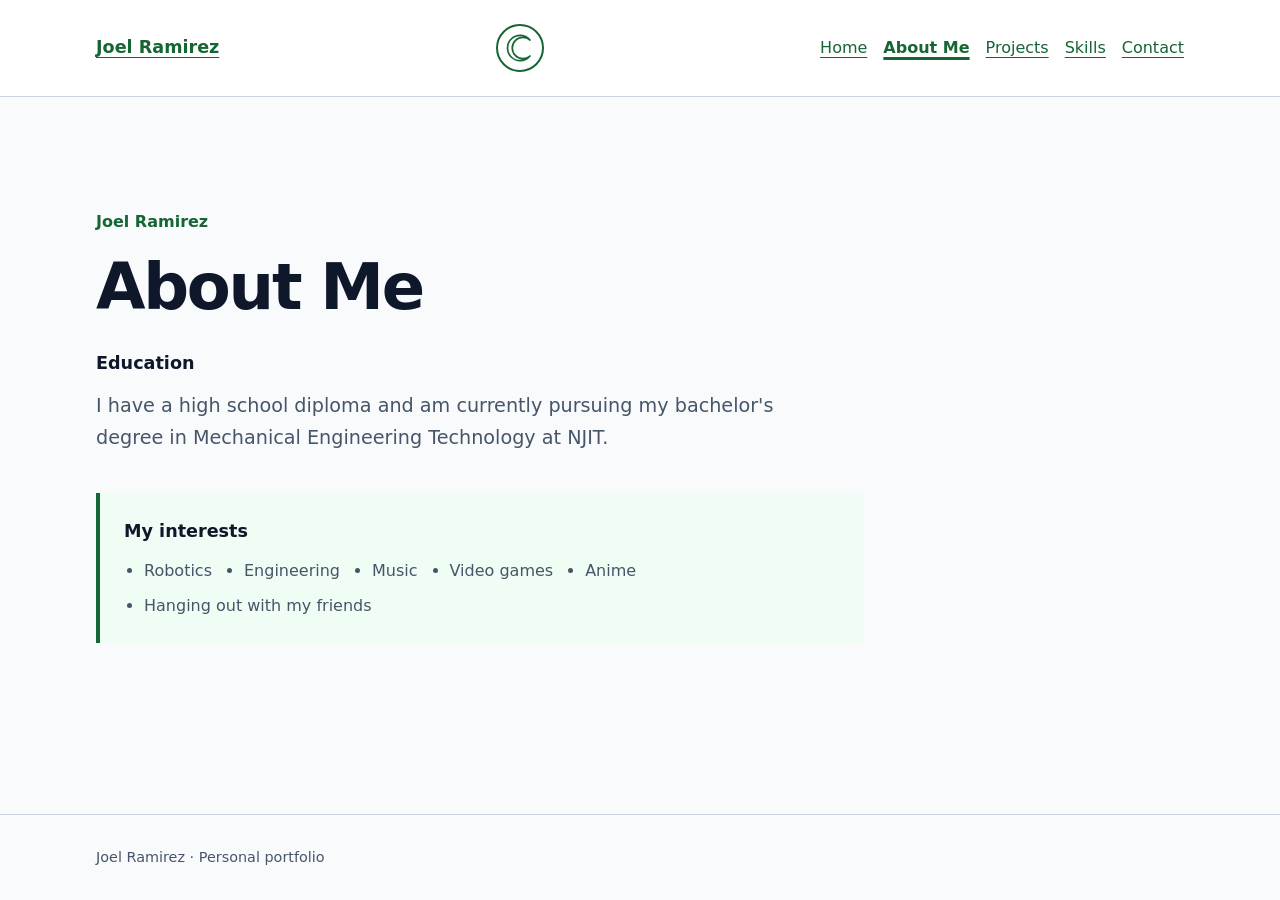
==== about.html @ 54145297 "Restore Skills list and enlarge images in separate right column" ====
<!DOCTYPE html>
<html lang="en">
<head>
  <meta charset="UTF-8">
  <meta name="viewport" content="width=device-width, initial-scale=1.0">
  <meta name="description" content="Learn about Joel Ramirez's education at NJIT and interests in robotics, engineering, music, video games, and anime.">
  <title>Joel Ramirez | About Me</title>
  <link rel="stylesheet" href="css/styles.css?v=20261105-skills-right">
  <script src="js/main.js" defer></script>
</head>
<body>
  <a class="skip-link" href="#main-content">Skip to main content</a>
  <header class="site-header">
    <div class="container header-content">
      <a class="site-name" href="index.html">Joel Ramirez</a>
      <div class="theme-control">
        <button class="theme-toggle" type="button" aria-label="Dark mode" aria-pressed="false" title="Switch to dark mode" hidden>
          <svg class="theme-icon theme-icon-moon" width="32" height="32" viewBox="0 0 48 48" aria-hidden="true" focusable="false">
            <path d="M39 12A19 19 0 1 0 39 36A16 16 0 1 1 39 12Z" />
          </svg>
          <svg class="theme-icon theme-icon-sun" width="32" height="32" viewBox="0 0 48 48" aria-hidden="true" focusable="false">
            <path d="M24 2v4m0 36v4M2 24h4m36 0h4M8.5 8.5l3 3m25 25 3 3m-31 0 3-3m25-25 3-3" />
            <circle cx="24" cy="24" r="14" />
            <path d="M12 20h24m-22 0v4a4 4 0 0 0 8 0v-4m4 0v4a4 4 0 0 0 8 0v-4m-15 11q5 4 10 0" />
          </svg>
        </button>
      </div>
      <button class="menu-toggle" type="button" aria-expanded="false" aria-controls="main-navigation" hidden>Menu</button>
      <nav id="main-navigation" aria-label="Main navigation">
        <a href="index.html">Home</a>
        <a href="about.html" aria-current="page">About Me</a>
        <a href="projects.html">Projects</a>
        <a href="skills.html">Skills</a>
        <a href="contact.html">Contact</a>
      </nav>
    </div>
  </header>

  <main id="main-content" class="container" tabindex="-1">
    <div class="introduction">
      <p class="eyebrow">Joel Ramirez</p>
      <h1>About Me</h1>
      <section aria-labelledby="education-heading">
        <h2 id="education-heading">Education</h2>
        <p class="intro-text">I have a high school diploma and am currently pursuing my bachelor's degree in Mechanical Engineering Technology at NJIT.</p>
      </section>
      <section class="interests" aria-labelledby="interests-heading">
        <h2 id="interests-heading">My interests</h2>
        <ul>
          <li>Robotics</li>
          <li>Engineering</li>
          <li>Music</li>
          <li>Video games</li>
          <li>Anime</li>
          <li>Hanging out with my friends</li>
        </ul>
      </section>
    </div>
  </main>

  <footer class="site-footer">
    <div class="container"><p>Joel Ramirez · Personal portfolio</p></div>
  </footer>
</body>
</html>
---- css/styles.css ----
:root {
  color-scheme: light;
  --background: #f8fafc;
  --surface: #ffffff;
  --text: #0f172a;
  --secondary: #475569;
  --green: #166534;
  --green-hover: #14532d;
  --green-light: #f0fdf4;
  --border: #cbd5e1;
  --button-text: #ffffff;
}

:root[data-theme="dark"] {
  color-scheme: dark;
  --background: #0f172a;
  --surface: #1e293b;
  --text: #f8fafc;
  --secondary: #cbd5e1;
  --green: #86efac;
  --green-hover: #bbf7d0;
  --green-light: #143326;
  --border: #64748b;
  --button-text: #0f172a;
}

* { box-sizing: border-box; }
[hidden] { display: none !important; }

body {
  margin: 0;
  min-height: 100vh;
  display: flex;
  flex-direction: column;
  background: var(--background);
  color: var(--text);
  font-family: system-ui, -apple-system, "Segoe UI", sans-serif;
  line-height: 1.65;
}

.container { width: min(100% - 2.5rem, 68rem); margin-inline: auto; }
a { color: var(--green); text-underline-offset: 0.25em; }
a:hover { color: var(--green-hover); }
:focus-visible { outline: 3px solid var(--green); outline-offset: 5px; }
.skip-link { position: absolute; top: 0.75rem; left: 1rem; padding: 0.75rem; background: var(--surface); transform: translateY(-200%); }
.skip-link:focus { transform: translateY(0); }
.site-header { background: var(--surface); border-bottom: 1px solid var(--border); }
.header-content { display: flex; flex-wrap: wrap; align-items: center; justify-content: space-between; gap: 1rem; padding-block: 1.5rem; }
.site-name { font-weight: 750; font-size: 1.1rem; }
nav { display: flex; flex-wrap: wrap; gap: 1rem; }
nav a[aria-current="page"] { font-weight: 700; text-decoration-thickness: 3px; }
main { flex: 1; }
.introduction { padding-block: clamp(3rem, 9vw, 7rem); max-width: 48rem; }
.eyebrow { color: var(--green); font-weight: 650; margin: 0 0 1rem; }
h1 { font-size: clamp(2.25rem, 6vw, 4rem); line-height: 1.15; letter-spacing: -0.035em; margin: 0 0 1.5rem; }
.intro-text { font-size: 1.2rem; color: var(--secondary); max-width: 60ch; margin: 0; }
.interests { margin-top: 2.5rem; padding: 1.5rem; background: var(--green-light); border-left: 4px solid var(--green); border-radius: 0 0.5rem 0.5rem 0; }
h2 { font-size: 1.1rem; margin: 0 0 0.75rem; }
.interests ul { display: flex; flex-wrap: wrap; gap: 0.5rem 2rem; margin: 0; padding-left: 1.25rem; color: var(--secondary); }
.site-footer { border-top: 1px solid var(--border); color: var(--secondary); font-size: 0.9rem; padding-block: 1rem; }
.skill-section { margin-top: 2rem; }
/* The text stays together; tool images form a separate column on the right. */
.tool-images { display: grid; align-content: start; gap: 3rem; width: min(100%, 22rem); margin-left: auto; justify-self: end; padding-bottom: 3rem; }
.tool-images img { display: block; width: 100%; height: auto; border: 1px solid var(--border); border-radius: 0.5rem; }
@media (min-width: 64rem) {
  .skills-layout { display: grid; grid-template-columns: minmax(0, 1fr) 22rem; gap: 4rem; align-items: start; }
  .tool-images { padding-top: clamp(3rem, 9vw, 7rem); }
}
.contact-email { overflow-wrap: anywhere; }
button { font: inherit; cursor: pointer; padding: 0.5rem 1rem; color: var(--green); background: var(--surface); border: 2px solid var(--green); border-radius: 0.35rem; }
button:hover { color: var(--green-hover); border-color: var(--green-hover); background: var(--green-light); }
/* Reserve the button's space even before JavaScript reveals it. */
.theme-control { width: 3rem; height: 3rem; flex-shrink: 0; }
.theme-toggle { display: inline-flex; align-items: center; justify-content: center; width: 100%; height: 100%; padding: 0.35rem; border-radius: 50%; }
.theme-icon { display: block; width: 2rem; height: 2rem; flex-shrink: 0; fill: none; stroke: currentColor; stroke-width: 2.5; stroke-linecap: round; stroke-linejoin: round; }
.theme-icon-sun { display: none; }
:root[data-theme="dark"] .theme-icon-moon { display: none; }
:root[data-theme="dark"] .theme-icon-sun { display: block; }
.project-filters { display: flex; flex-wrap: wrap; gap: 0.75rem; margin-top: 2rem; }
/* Keep the filter rows in the layout while their controls initialize. */
.project-filters[hidden] { display: flex !important; visibility: hidden; }
.project-filters button { font-weight: 700; }
#filter-status { min-height: 1.65em; }
.project-filters button[aria-pressed="true"] { color: var(--button-text); background: var(--green); font-weight: 700; text-decoration: underline; text-underline-offset: 0.2em; }
.project-filters button[aria-pressed="true"]:hover { background: var(--green-hover); }
@media (max-width: 47.999rem) {
  #main-navigation { flex-basis: 100%; flex-direction: column; }
}

.projects-page { padding-block: 3rem; }
.project-grid { display: grid; gap: 2rem; margin-top: 2.5rem; }
.project-card { min-width: 0; background: var(--surface); border: 1px solid var(--border); border-radius: 0.5rem; overflow: hidden; }
.project-card img { display: block; width: 100%; height: auto; }
.project-content { padding: 1.5rem; }
.project-content h2 { font-size: 1.4rem; }
.project-content p:last-child { margin-bottom: 0; }
@media (min-width: 48rem) {
  .project-grid { grid-template-columns: repeat(2, minmax(0, 1fr)); align-items: start; }
}
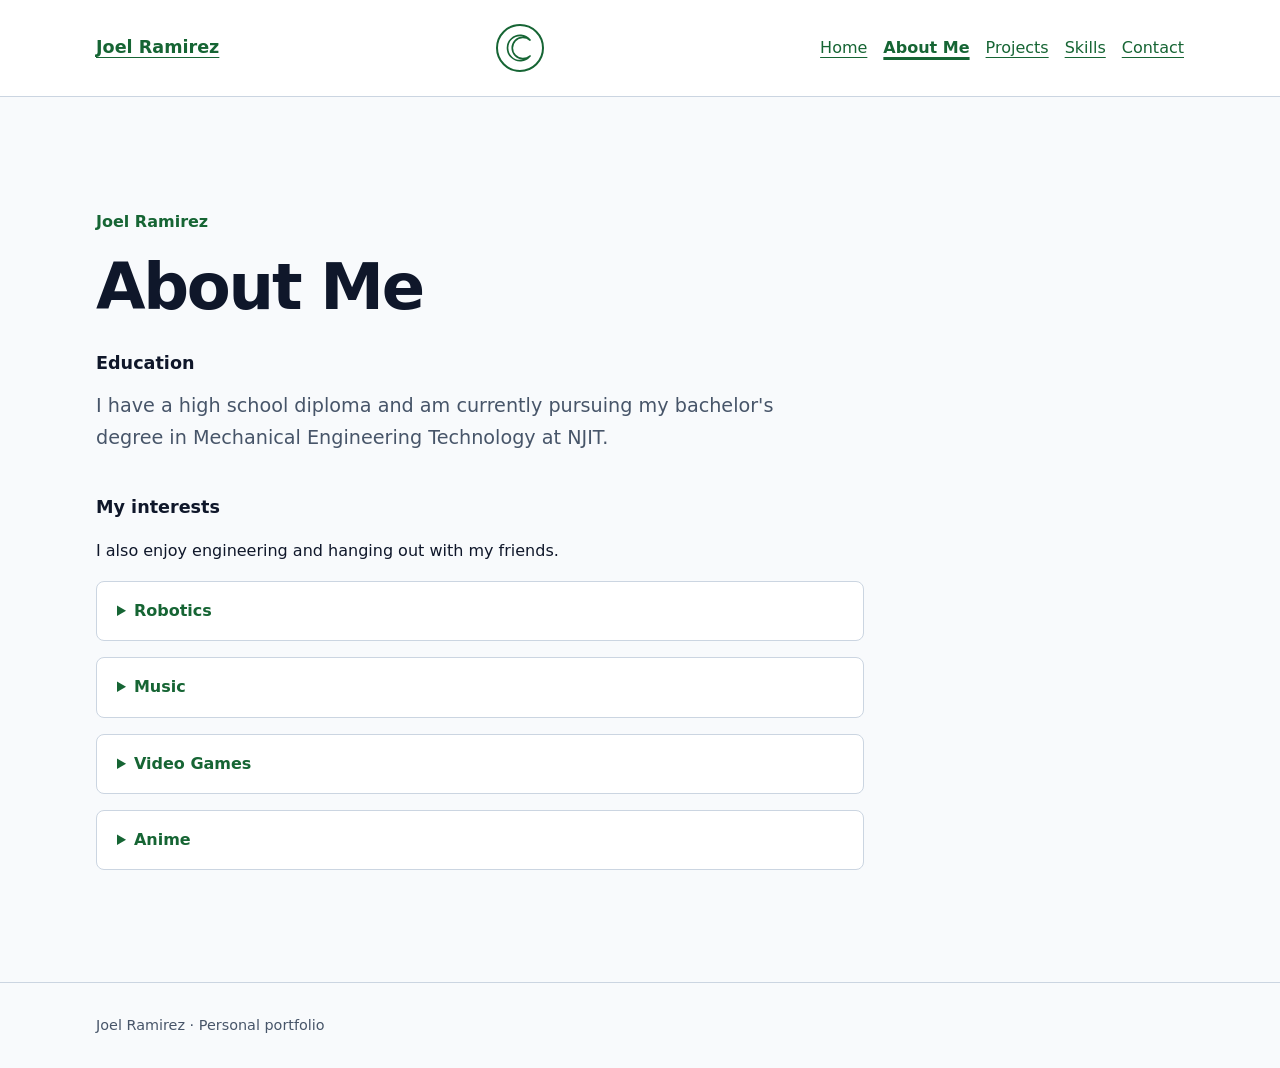
==== commit d4fa9853: "Add expandable About Me interests with supplied images" ====
--- a/about.html
+++ b/about.html
@@ -5,7 +5,7 @@
   <meta name="viewport" content="width=device-width, initial-scale=1.0">
   <meta name="description" content="Learn about Joel Ramirez's education at NJIT and interests in robotics, engineering, music, video games, and anime.">
   <title>Joel Ramirez | About Me</title>
-  <link rel="stylesheet" href="css/styles.css?v=20261105-skills-right">
+  <link rel="stylesheet" href="css/styles.css?v=20261105-about-interests">
   <script src="js/main.js" defer></script>
 </head>
 <body>
@@ -44,16 +44,84 @@
         <h2 id="education-heading">Education</h2>
         <p class="intro-text">I have a high school diploma and am currently pursuing my bachelor's degree in Mechanical Engineering Technology at NJIT.</p>
       </section>
-      <section class="interests" aria-labelledby="interests-heading">
+      <section class="about-interests" aria-labelledby="interests-heading">
         <h2 id="interests-heading">My interests</h2>
-        <ul>
-          <li>Robotics</li>
-          <li>Engineering</li>
-          <li>Music</li>
-          <li>Video games</li>
-          <li>Anime</li>
-          <li>Hanging out with my friends</li>
-        </ul>
+        <p>I also enjoy engineering and hanging out with my friends.</p>
+        <details class="interest-panel">
+          <summary>Robotics</summary>
+          <div class="interest-content">
+            <p>I have a passion for robotics. In this photo, I am piloting a robot during a competition.</p>
+            <img src="images/robotics-competition.jpg" width="790" height="445" alt="Robots competing on a robotics competition field." loading="lazy">
+          </div>
+        </details>
+        <details class="interest-panel">
+          <summary>Music</summary>
+          <div class="interest-content">
+            <p>I often listen to Miku, Teto, and Ado. Ado is my favorite.</p>
+            <div class="interest-gallery">
+              <figure>
+                <img src="images/miku.png" width="187" height="184" alt="Miku" loading="lazy">
+                <figcaption>Miku</figcaption>
+              </figure>
+              <figure>
+                <img src="images/teto.png" width="112" height="145" alt="Teto" loading="lazy">
+                <figcaption>Teto</figcaption>
+              </figure>
+              <figure>
+                <img src="images/ado.png" width="286" height="286" alt="Ado" loading="lazy">
+                <figcaption>Ado</figcaption>
+              </figure>
+            </div>
+          </div>
+        </details>
+        <details class="interest-panel">
+          <summary>Video Games</summary>
+          <div class="interest-content">
+            <p>Some of the video games I enjoy are:</p>
+            <div class="interest-gallery">
+              <figure>
+                <img src="images/super-smash-bros-ultimate.png" width="142" height="147" alt="Super Smash Bros. Ultimate" loading="lazy">
+                <figcaption>Super Smash Bros. Ultimate</figcaption>
+              </figure>
+              <figure>
+                <img src="images/fortnite.png" width="277" height="157" alt="Fortnite" loading="lazy">
+                <figcaption>Fortnite</figcaption>
+              </figure>
+              <figure>
+                <img src="images/minecraft.png" width="280" height="159" alt="Minecraft" loading="lazy">
+                <figcaption>Minecraft</figcaption>
+              </figure>
+              <figure>
+                <img src="images/clash-royale.png" width="156" height="154" alt="Clash Royale" loading="lazy">
+                <figcaption>Clash Royale</figcaption>
+              </figure>
+            </div>
+          </div>
+        </details>
+        <details class="interest-panel">
+          <summary>Anime</summary>
+          <div class="interest-content">
+            <p>Some of the anime I enjoy are:</p>
+            <div class="interest-gallery">
+              <figure>
+                <img src="images/tougen-anki.png" width="226" height="159" alt="Tougen Anki" loading="lazy">
+                <figcaption>Tougen Anki</figcaption>
+              </figure>
+              <figure>
+                <img src="images/jujutsu-kaisen.png" width="147" height="148" alt="Jujutsu Kaisen" loading="lazy">
+                <figcaption>Jujutsu Kaisen</figcaption>
+              </figure>
+              <figure>
+                <img src="images/chainsaw-man.png" width="441" height="583" alt="Chainsaw Man" loading="lazy">
+                <figcaption>Chainsaw Man</figcaption>
+              </figure>
+              <figure>
+                <img src="images/hells-paradise.png" width="277" height="154" alt="Hell's Paradise" loading="lazy">
+                <figcaption>Hell's Paradise</figcaption>
+              </figure>
+            </div>
+          </div>
+        </details>
       </section>
     </div>
   </main>
--- a/css/styles.css
+++ b/css/styles.css
@@ -60,10 +60,10 @@
 .site-footer { border-top: 1px solid var(--border); color: var(--secondary); font-size: 0.9rem; padding-block: 1rem; }
 .skill-section { margin-top: 2rem; }
 /* The text stays together; tool images form a separate column on the right. */
-.tool-images { display: grid; align-content: start; gap: 3rem; width: min(100%, 22rem); margin-left: auto; justify-self: end; padding-bottom: 3rem; }
+.tool-images { display: grid; align-content: start; gap: 3rem; width: min(100%, 19rem); margin-left: auto; justify-self: end; padding-bottom: 3rem; }
 .tool-images img { display: block; width: 100%; height: auto; border: 1px solid var(--border); border-radius: 0.5rem; }
 @media (min-width: 64rem) {
-  .skills-layout { display: grid; grid-template-columns: minmax(0, 1fr) 22rem; gap: 4rem; align-items: start; }
+  .skills-layout { display: grid; grid-template-columns: minmax(0, 1fr) 19rem; gap: 4rem; align-items: start; }
   .tool-images { padding-top: clamp(3rem, 9vw, 7rem); }
 }
 .contact-email { overflow-wrap: anywhere; }
@@ -97,3 +97,17 @@
 @media (min-width: 48rem) {
   .project-grid { grid-template-columns: repeat(2, minmax(0, 1fr)); align-items: start; }
 }
+
+/* Native disclosures keep interests usable without JavaScript. */
+.about-interests { margin-top: 2.5rem; }
+.interest-panel { margin-top: 1rem; background: var(--surface); border: 1px solid var(--border); border-radius: 0.5rem; }
+.interest-panel summary { padding: 1rem 1.25rem; cursor: pointer; font-weight: 700; color: var(--green); }
+.interest-panel summary:hover { color: var(--green-hover); background: var(--green-light); }
+.interest-panel[open] summary { border-bottom: 1px solid var(--border); }
+.interest-content { padding: 1.25rem; }
+.interest-content > p { margin-top: 0; }
+.interest-content img { display: block; max-width: 100%; height: auto; border-radius: 0.35rem; }
+.interest-gallery { display: grid; grid-template-columns: repeat(auto-fit, minmax(min(100%, 11rem), 1fr)); gap: 1.5rem; }
+.interest-gallery figure { min-width: 0; margin: 0; }
+.interest-gallery img { width: 100%; height: 13rem; object-fit: contain; }
+.interest-gallery figcaption { margin-top: 0.75rem; font-weight: 650; text-align: center; }
